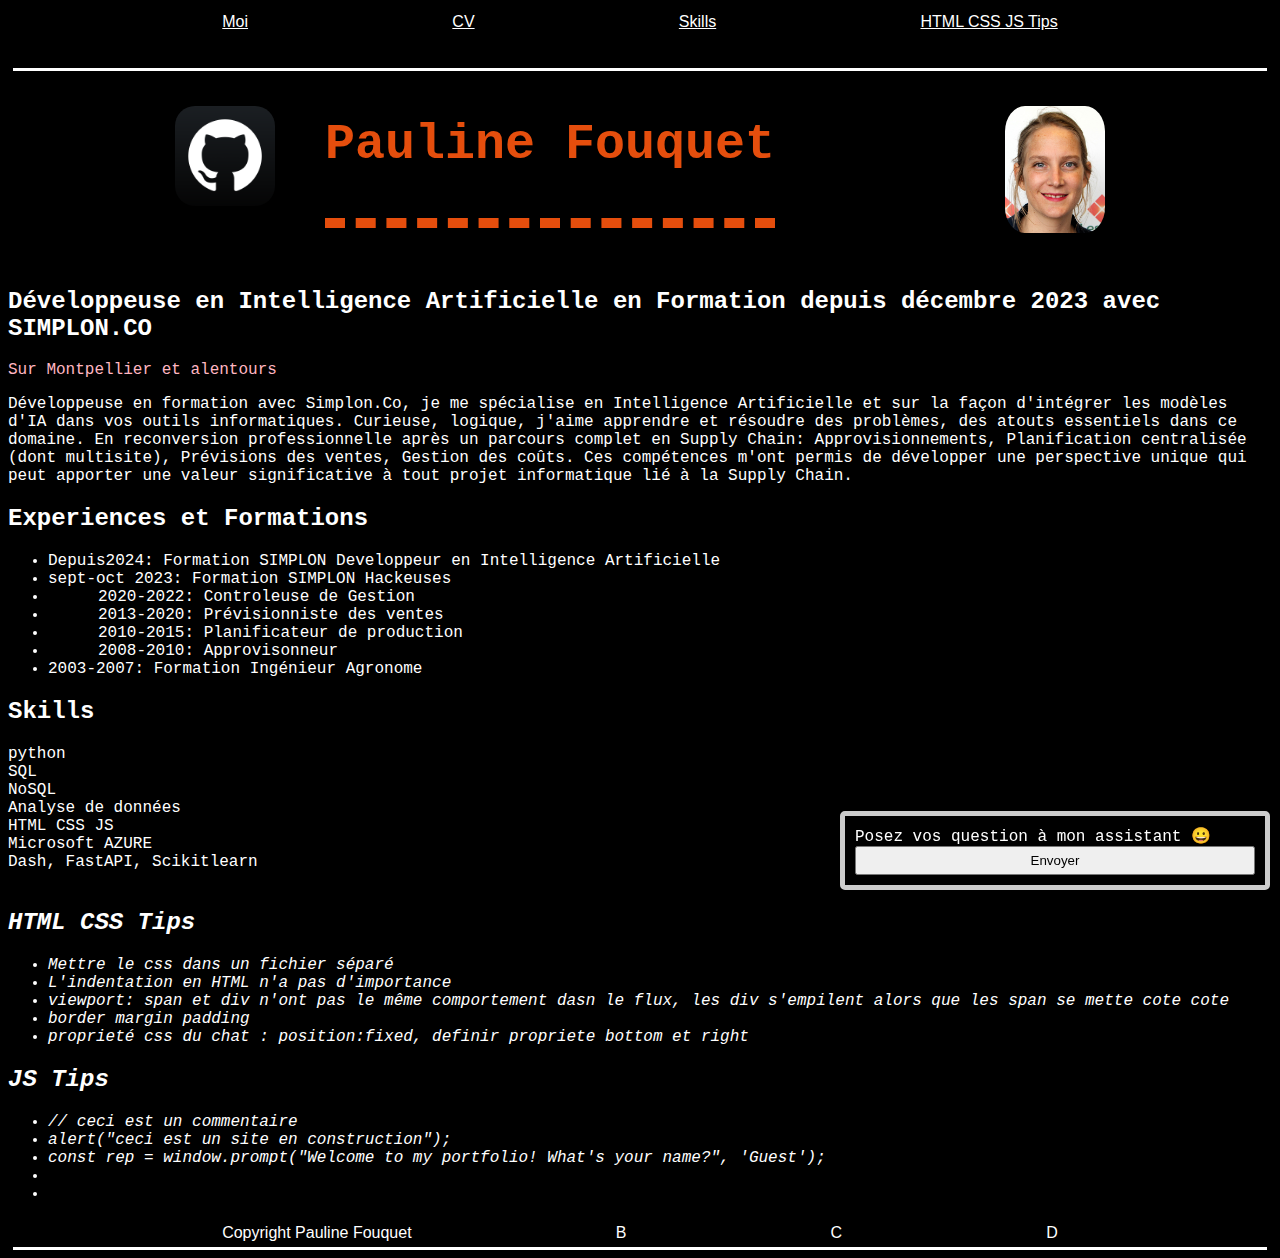
==== Portfolio.html @ b6093f90 "integration du chatbot avec donnee du portfolio" ====
<!DOCTYPE html>
<html>
  <head>
    <meta charset="utf-8" />
    <meta http-equiv="X-UA-Compatible" content="IE=edge" />
    <meta name="viewport" content="width=device-width, initial-scale=1.0" />
    <link rel="stylesheet" href="assets/style.css">
    <title>Portfolio Pauline</title>
  </head>

  
<body>
<header>
    <div> <a href =#moi>Moi</a> </div>
    <div> <a href =#cv>CV</a> </div>
    <div> <a href =#skills>Skills</a> </div>
    <div> <a href =#htmltips>HTML CSS JS Tips</a> </div>
</header>

<main>
    <div id ='moi' class ="topbox">
        <a href="https://github.com/paulinefouquet/">
            <img class="icone" src="assets/iconegithub.png">
        </a>
        <h1 class="titre">Pauline Fouquet</h1>
        <a href="https://www.linkedin.com/feed/?trk=guest_homepage-basic_google-one-tap-submit">
            <img class="maphoto" src="assets/Photo_avatar.JPG">
        </a>
    </div>




    <h2 class="sstitre">Développeuse en Intelligence Artificielle en Formation depuis décembre 2023 avec SIMPLON.CO</h2>

    <p class="habitation"> Sur Montpellier et alentours</p> 

    <p> Développeuse en formation avec Simplon.Co, je me spécialise en Intelligence Artificielle et sur la façon d'intégrer les modèles d'IA dans vos outils informatiques.
        Curieuse, logique, j'aime apprendre et résoudre des problèmes, des atouts essentiels dans ce domaine.
        En reconversion professionnelle après un parcours complet en Supply Chain: Approvisionnements, Planification centralisée (dont multisite), Prévisions des ventes, Gestion des coûts. Ces compétences m'ont permis de développer une perspective unique qui peut apporter une valeur significative à tout projet informatique lié à la Supply Chain.</p>
    
    <h2> Experiences et Formations </h2>
    <ul id='cv'>
        <li class="formation">Depuis<date>2024</date>: Formation SIMPLON Developpeur en Intelligence Artificielle </li>
        <li class="formation"><date>sept-oct 2023</date>: Formation SIMPLON Hackeuses</li>
        <li class="xp"><date>2020-2022</date>: Controleuse de Gestion</li>
        <li class="xp"><date>2013-2020</date>: Prévisionniste des ventes</li>
        <li class="xp"><date>2010-2015</date>: Planificateur de production</li>
        <li class="xp"><date>2008-2010</date>: Approvisonneur</li>
        <li class="formation"><date>2003-2007</date>: Formation Ingénieur Agronome</li>
    </ul>


    <h2> Skills </h2>    
    <div id='skills'>
        <li>python</li>
        <li>SQL</li>
        <li>NoSQL</li>
        <li>Analyse de données</li>
        <li>HTML CSS JS</li>
        <li>Microsoft AZURE</li>
        <li>Dash, FastAPI, Scikitlearn</li>
        <br>
    </div> 

     
    <div id='htmltips' class="italic"><h2> HTML CSS Tips </h2>
        <ul>
            <li>Mettre le css dans un fichier séparé</li>
            <li>L'indentation en HTML n'a pas d'importance</li>
            <li>viewport: span et div n'ont pas le même comportement dasn le flux, les div s'empilent alors que les span se mette cote cote</li>
            <li> border margin padding</li>
            <li> proprieté css du chat : position:fixed, definir propriete bottom et right
            </li>
        </ul>
    </div>

    
    <div id='jstips' class="italic">
        <h2> JS Tips </h2>  
        <ul>
            <li> // ceci est un commentaire </li>
            <li> alert("ceci est un site en construction");</li>
            <li> const rep = window.prompt("Welcome to my portfolio! What's your name?", 'Guest');</li>
            <li> </li>
            <li> </li>       
        </ul>
    </div>

    
    <div id="chat-add">
        Posez vos question à mon assistant &#128512
        <button onclick="addNewQuestion()">Envoyer</button>
    </div>
</main>
<footer>
    <div>Copyright Pauline Fouquet</div>
    <div>B</div>
    <div>C</div>
    <div>D</div>
</footer>
<script src="assets/script.js"></script>
</body>
</html>
---- assets/style.css ----
body {
    background-color: black;
    color: white;
    font-family: 'Courier New', Courier, monospace
    }

a {color: white;}

.titre {
    color : rgb(229, 78, 13);
    font-size: 50px ;
    margin: 10px 200px 10px 50px;
    border-bottom : dashed;
    border-width: 10px;
    }

.italic {font-style: italic}

.habitation {color: lightpink}

.icone {
    max-width : 100px;
    height: auto;
    border-radius: 20%;
}

a:hover{   -webkit-transform:scale(1.25); /* Safari and Chrome */
    -moz-transform:scale(1.25); /* Firefox */
    -ms-transform:scale(1.25); /* IE 9 */
    -o-transform:scale(1.25); /* Opera */
     transform:scale(1.25);}

.maphoto {
    max-width : 100px;
    height: auto;
    border-radius: 20%;
    margin-left: 30px;
    }


.topbox {justify-content: center;
        display: flex;
        padding: 30px
      }

.xp {padding: 0px 0px 0px 50px}

header, footer{
    display: flex;
    justify-content: space-evenly;
    font-family: sans-serif;
    border-bottom: solid white;
    margin: 5px;
    padding: 5px;
}

header > div {
    height: 50px;
}



.user-message {
    background-color: #e0f7fa;
    padding: 5px;
    border-radius: 5px;
    margin-bottom: 5px;
}

.bot-message {
    background-color: #f5f5f5;
    padding: 5px;
    border-radius: 5px;
    margin-bottom: 5px;
}

input[type="text"] {
    width: 80%;
    padding: 5px;
    margin-right: 5px;
}

button {
    padding: 5px;
    cursor: pointer;
}

#chat-add {
    position: fixed;
    right: 10px;
    width: 400px;
    bottom : 10px;
    margin-top: 10px;
    text-align : left;
    padding: 10px;
    border: 5px solid #ccc;
    border-radius: 5px;
    display: flex;
    flex-direction: column;
    margin: auto;
    }

.chat-msg {border: 5px solid}

.chat-question {
    border: 1px solid green;

    text-align : left;
    align-self: flex-end;
    
}

.chat-reponse {
    border: 1px solid yellow;
    text-align : right;
    align-self: flex-start;
}
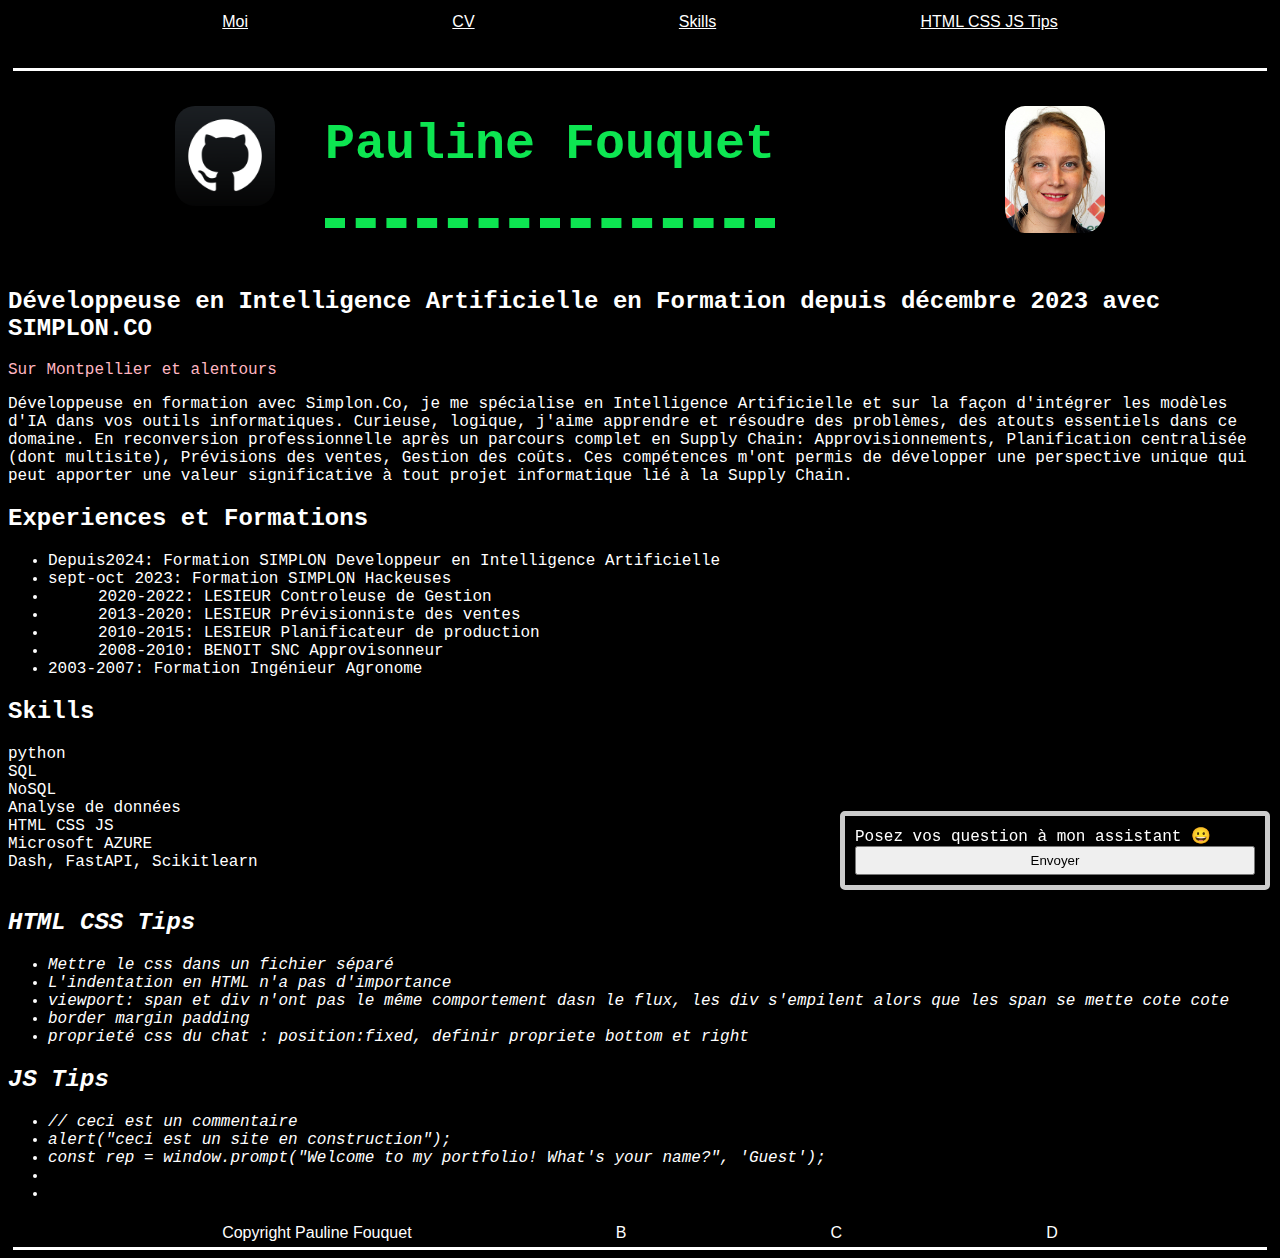
==== commit 2eeeed06: "finalisation" ====
--- a/Portfolio.html
+++ b/Portfolio.html
@@ -43,10 +43,10 @@
     <ul id='cv'>
         <li class="formation">Depuis<date>2024</date>: Formation SIMPLON Developpeur en Intelligence Artificielle </li>
         <li class="formation"><date>sept-oct 2023</date>: Formation SIMPLON Hackeuses</li>
-        <li class="xp"><date>2020-2022</date>: Controleuse de Gestion</li>
-        <li class="xp"><date>2013-2020</date>: Prévisionniste des ventes</li>
-        <li class="xp"><date>2010-2015</date>: Planificateur de production</li>
-        <li class="xp"><date>2008-2010</date>: Approvisonneur</li>
+        <li class="xp"><date>2020-2022</date>: LESIEUR Controleuse de Gestion</li>
+        <li class="xp"><date>2013-2020</date>: LESIEUR Prévisionniste des ventes</li>
+        <li class="xp"><date>2010-2015</date>: LESIEUR Planificateur de production</li>
+        <li class="xp"><date>2008-2010</date>: BENOIT SNC Approvisonneur</li>
         <li class="formation"><date>2003-2007</date>: Formation Ingénieur Agronome</li>
     </ul>
 
--- a/assets/style.css
+++ b/assets/style.css
@@ -7,7 +7,7 @@
 a {color: white;}
 
 .titre {
-    color : rgb(229, 78, 13);
+    color : rgb(13, 229, 81);
     font-size: 50px ;
     margin: 10px 200px 10px 50px;
     border-bottom : dashed;
@@ -60,7 +60,7 @@
 
 
 
-.user-message {
+/* .user-message {
     background-color: #e0f7fa;
     padding: 5px;
     border-radius: 5px;
@@ -78,7 +78,7 @@
     width: 80%;
     padding: 5px;
     margin-right: 5px;
-}
+} */
 
 button {
     padding: 5px;
@@ -100,14 +100,14 @@
     margin: auto;
     }
 
-.chat-msg {border: 5px solid}
+.chat-msg {border: 5px solid;
+    background-color: white;
+    color: black;}
 
 .chat-question {
     border: 1px solid green;
-
     text-align : left;
-    align-self: flex-end;
-    
+    align-self: flex-end;    
 }
 
 .chat-reponse {
